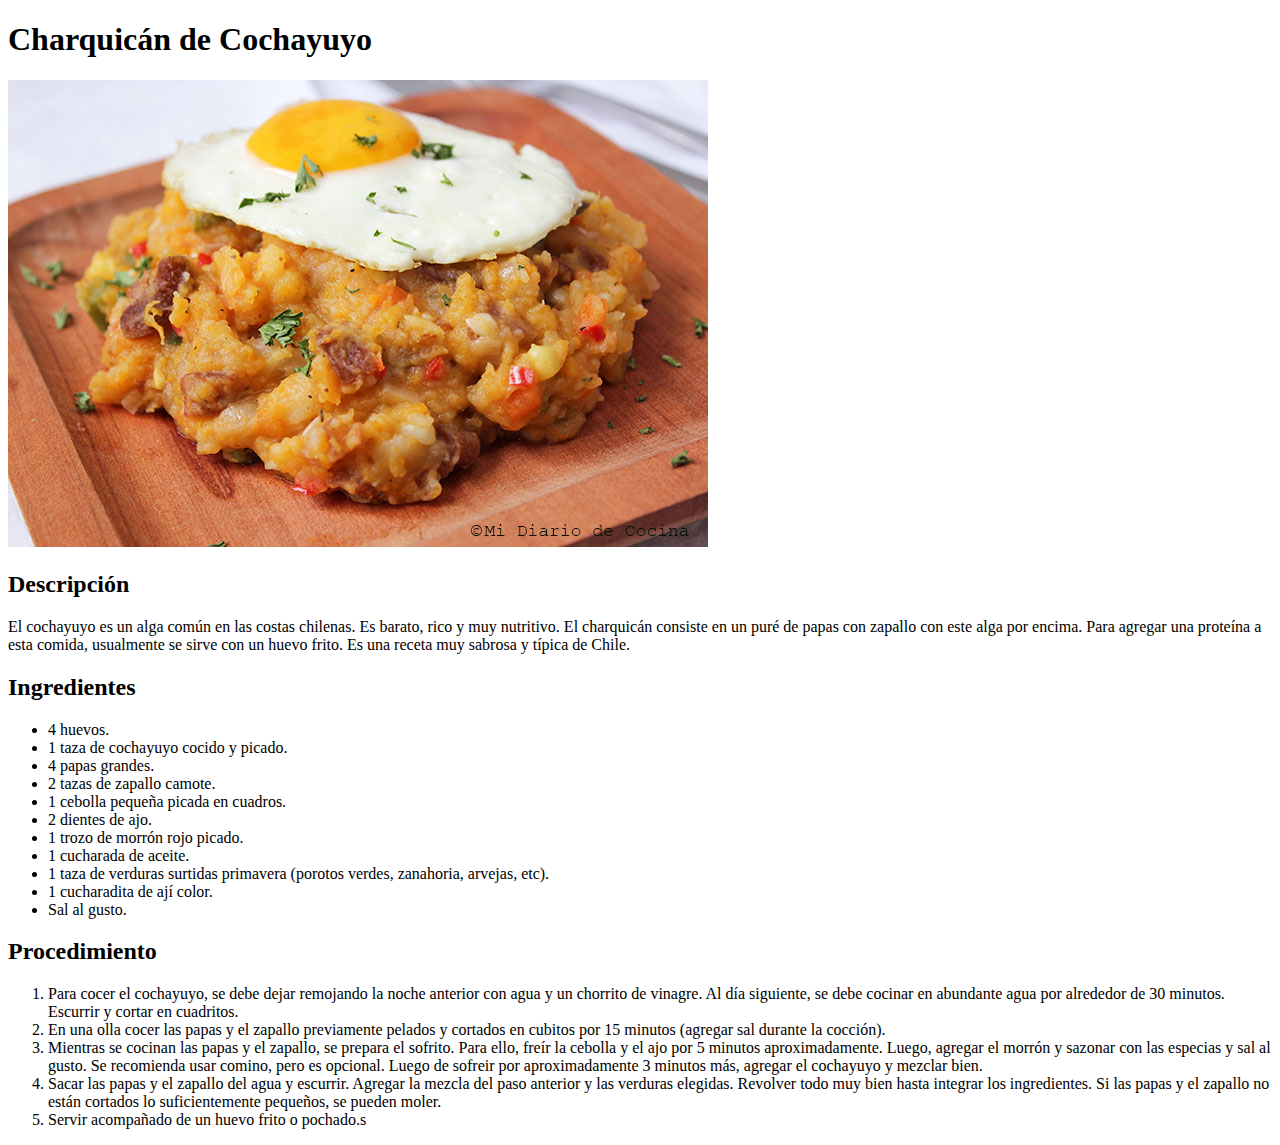
==== recipes/charquican.html @ ba44ba5f "Added pastel de choclo, charquican and empanadas" ====
<!DOCTYPE html>
<html>
    <head>
        <meta charset="utf-8">
        <title>Charquicán de Cochayuyo</title>
    </head>
    <body>
        <h1> Charquicán de Cochayuyo</h1>
        <img src="charquican.jpg" title="Charquicán de Cochayuyo" alt="Una imagen de la comida chilena 'Charquicán de Cochayuyo'">
        <h2>Descripción</h2>
        <p>
            El cochayuyo es un alga común en las costas chilenas. Es barato, rico
            y muy nutritivo. El charquicán consiste en un puré de papas con zapallo
            con este alga por encima. Para agregar una proteína a esta comida,
            usualmente se sirve con un huevo frito. Es una receta muy sabrosa y
            típica de Chile.
        </p>
        <h2> Ingredientes </h2>
        <ul>
            <li>
                4 huevos.
            </li>
            <li>
                1 taza de cochayuyo cocido y picado.
            </li>
            <li>
                4 papas grandes.
            </li>
            <li>
                2 tazas de zapallo camote.
            </li>
            <li>
                1 cebolla pequeña picada en cuadros.
            </li>
            <li>
                2 dientes de ajo.
                <!-- (me gusta mucho el ajo ) -->
            </li>
            <li>
                1 trozo de morrón rojo picado.
            </li>
            <li>
                1 cucharada de aceite.
            </li>
            <li>
                1 taza de verduras surtidas primavera (porotos verdes, zanahoria, arvejas, etc).
            </li>
            <li>
                1 cucharadita de ají color.
            </li>
            <li>
                Sal al gusto.
            </li>
        </ul>
        <h2> Procedimiento </h2>
        <ol>
            <li>
                Para cocer el cochayuyo, se debe dejar remojando la noche
                anterior con agua y un chorrito de vinagre. Al día siguiente, se
                debe cocinar en abundante agua por alrededor de 30 minutos. Escurrir
                y cortar en cuadritos.
            </li>
            <li>
                En una olla cocer las papas y el zapallo previamente pelados y
                cortados en cubitos por 15 minutos (agregar sal durante la cocción).
            </li>
            <li>
                Mientras se cocinan las papas y el zapallo, se prepara el sofrito.
                Para ello, freír la cebolla y el ajo por 5 minutos aproximadamente.
                Luego, agregar el morrón y sazonar con las especias y sal al gusto.
                Se recomienda usar comino, pero es opcional. Luego de sofreir por
                aproximadamente 3 minutos más, agregar el cochayuyo y mezclar bien.
            </li>
            <li>
                Sacar las papas y el zapallo del agua y escurrir. Agregar la mezcla
                del paso anterior y las verduras elegidas. Revolver todo muy bien
                hasta integrar los ingredientes. Si las papas y el zapallo no están
                cortados lo suficientemente pequeños, se pueden moler.
            </li>
            <li>
                Servir acompañado de un huevo frito o pochado.s
            </li>
        </ol>
    </body>
</html>
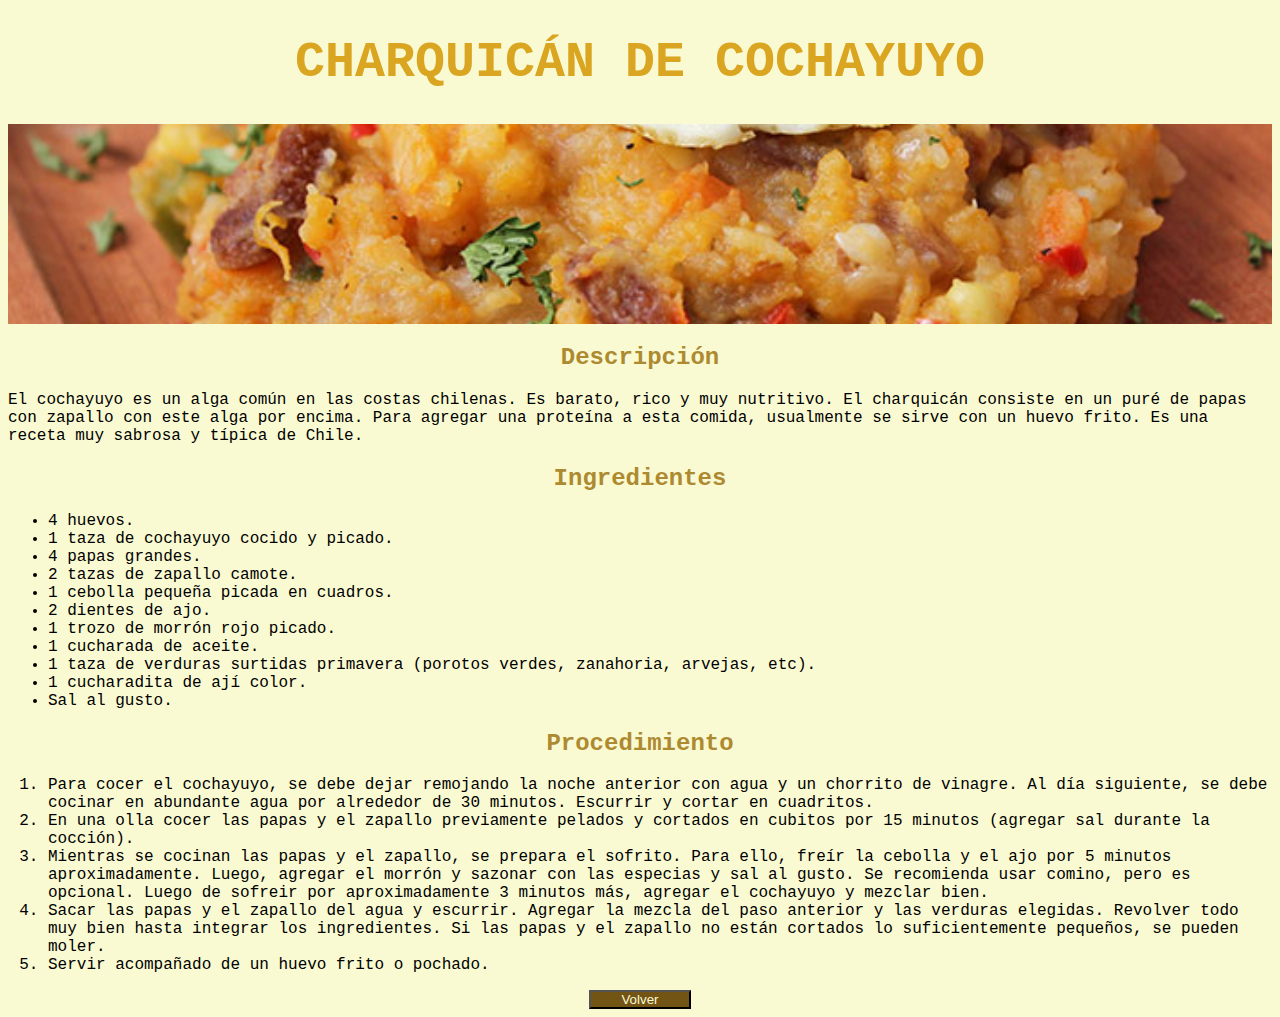
==== commit f36217c7: "Added css to the whole page" ====
--- a/recipes/charquican.html
+++ b/recipes/charquican.html
@@ -3,10 +3,15 @@
     <head>
         <meta charset="utf-8">
         <title>Charquicán de Cochayuyo</title>
+        <link rel="stylesheet" href="../style.css">
     </head>
     <body>
-        <h1> Charquicán de Cochayuyo</h1>
-        <img src="charquican.jpg" title="Charquicán de Cochayuyo" alt="Una imagen de la comida chilena 'Charquicán de Cochayuyo'">
+        <h1 class="recipe-title"> Charquicán de Cochayuyo</h1>
+        
+        <div class="img-rectangle recipe">
+            <img src="charquican.jpg" title="Charquicán de Cochayuyo" alt="Una imagen de la comida chilena 'Charquicán de Cochayuyo'">
+        </div>
+        
         <h2>Descripción</h2>
         <p>
             El cochayuyo es un alga común en las costas chilenas. Es barato, rico
@@ -78,8 +83,11 @@
                 cortados lo suficientemente pequeños, se pueden moler.
             </li>
             <li>
-                Servir acompañado de un huevo frito o pochado.s
+                Servir acompañado de un huevo frito o pochado.
             </li>
         </ol>
+        <a href="/index.html">
+            <button>Volver</button>
+        </a>
     </body>
 </html>--- a/style.css
+++ b/style.css
@@ -0,0 +1,66 @@
+body{
+    font-family:'Courier New', Courier, monospace;
+    background-color: lightgoldenrodyellow;
+}
+h1{
+    color: goldenrod;
+    text-align: center;
+    text-transform: uppercase;
+    text-shadow: 5px 0px 0px rgb(114, 84, 21);
+}
+h1.recipe-title{
+    font-size: 50px;
+    text-shadow: none;
+}
+h1#index-title{
+    font-size: 100px;
+}
+.incenter-div{
+    display: flex;
+    flex-direction: column;
+    align-items: center;
+    gap: 40px;
+}
+a{
+    position: relative;
+    display: flex;
+    flex-direction: column;
+    width: 100%;
+    align-items: center;
+}
+.img-rectangle{
+    width: 100%;
+    height: 200px;
+    overflow: hidden;
+}
+.img-rectangle img{
+    width: 100%;
+    height: 100%;
+    object-fit: cover;
+}
+a h2{
+    position: absolute;
+    text-align: center;
+    color: rgb(114, 84, 21);
+    top: 50%;
+    left: 50%;
+    transform: translate(-50%, -50%);
+    background-color: lightgoldenrodyellow;
+    width: 100%;
+}
+h2{
+    color: rgb(173, 138, 48);
+    text-align: center;
+}
+a{
+    text-decoration: none;
+}
+a button{
+    color: lightgoldenrodyellow;
+    background-color: rgb(114, 84, 21);
+    padding: 0px 30px 0px 30px;
+    cursor: pointer;
+}
+button:hover{
+    background-color: goldenrod;
+}